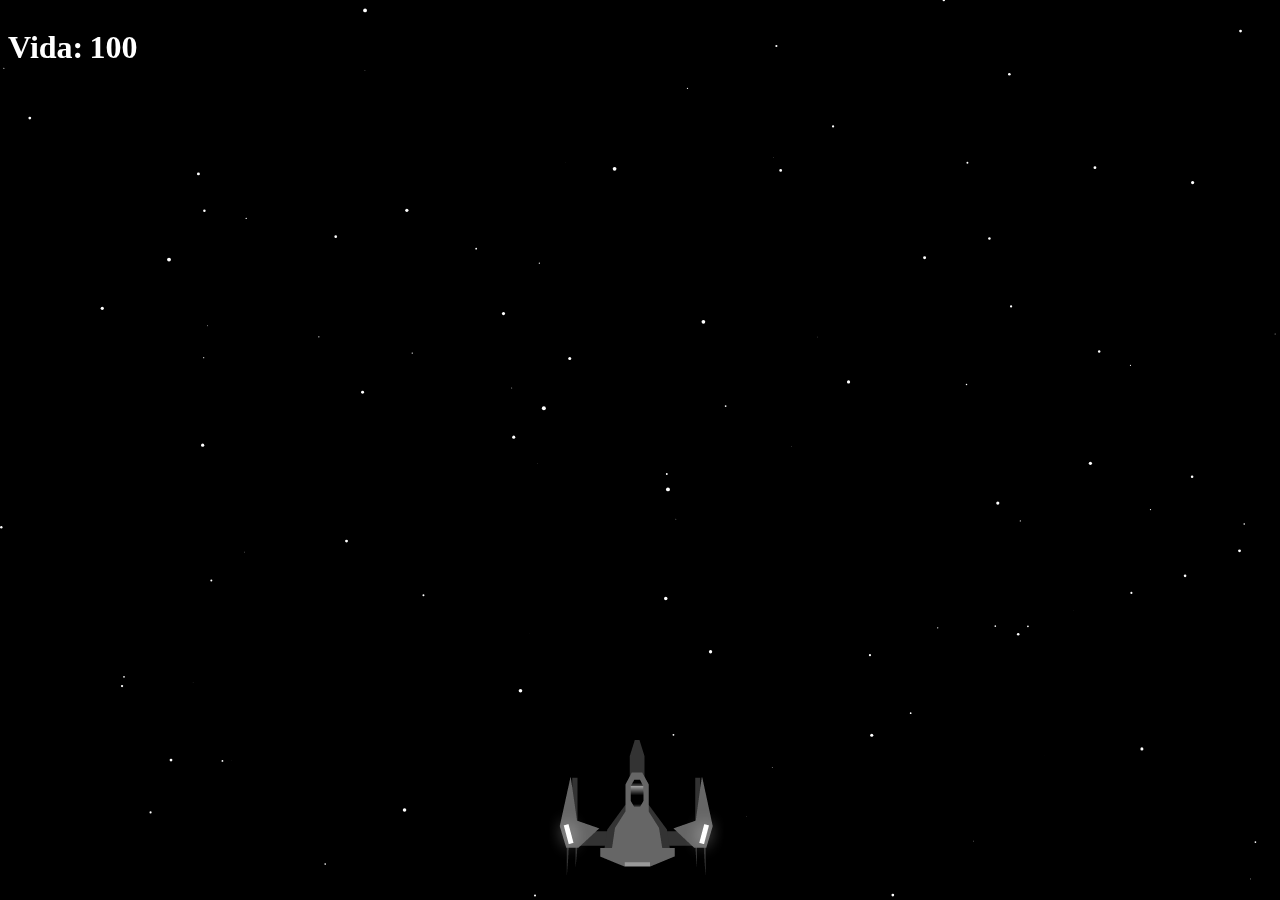
==== index.html @ d5b9a6c7 "Mensagemn de commit" ====
<!DOCTYPE html>
<html>
<head>
    <meta charset="UTF-8">
  <meta name="viewport" content="width=device-width, initial-scale=1.0">
  <link rel="stylesheet" href="style.css">
  <link rel="stylesheet" href="script.js">
  <title>SpaceBreak</title>
</head>
<body>
    <!-- O elemento canvas onde a animação será renderizada -->
    <canvas id="starfield"></canvas>
    <h1 class="vidaPlaneta">Vida:</h1><h1 class="quantVida"></h1>
    <div class="navePrincipal" id="navePrincipal"><img src="./imagens/navePrincipal.png" alt=""></div>
  <script src="script.js"></script>

   
</body>
</html>
---- style.css ----
/* Estilo para o elemento canvas */
canvas {
    background-color: black;
    display: block;
    position: absolute;
    top: 0;
    left: 0;
}
.navePrincipal {
    width: auto;
    height: auto;
    position: absolute;
    top: 90%; /*altura vertical*/
    left: 50%; /*posição horizontal (meio)*/
    transform: translate(-50%, -50%); /*deixa a nave centralizada*/
}
.tiro {
    width: 9px;
    height: 54px;
    position: absolute;
    background-image: url(./imagens/lasers/laserPadraov2.png);

}
.naveInimigaPadrao {
    width: auto;
    height: auto;
    position: absolute;
}
.meteoro {
    width: 150px;
    height: 100px;
    position: absolute;
    background-image: url(./imagens/naveInimigaPadrao.PNG);
}
.vidaPlaneta {
    color: white;
    position: absolute;
}
.quantVida {
    color: white;
    position: absolute;
    left: 7%;
}
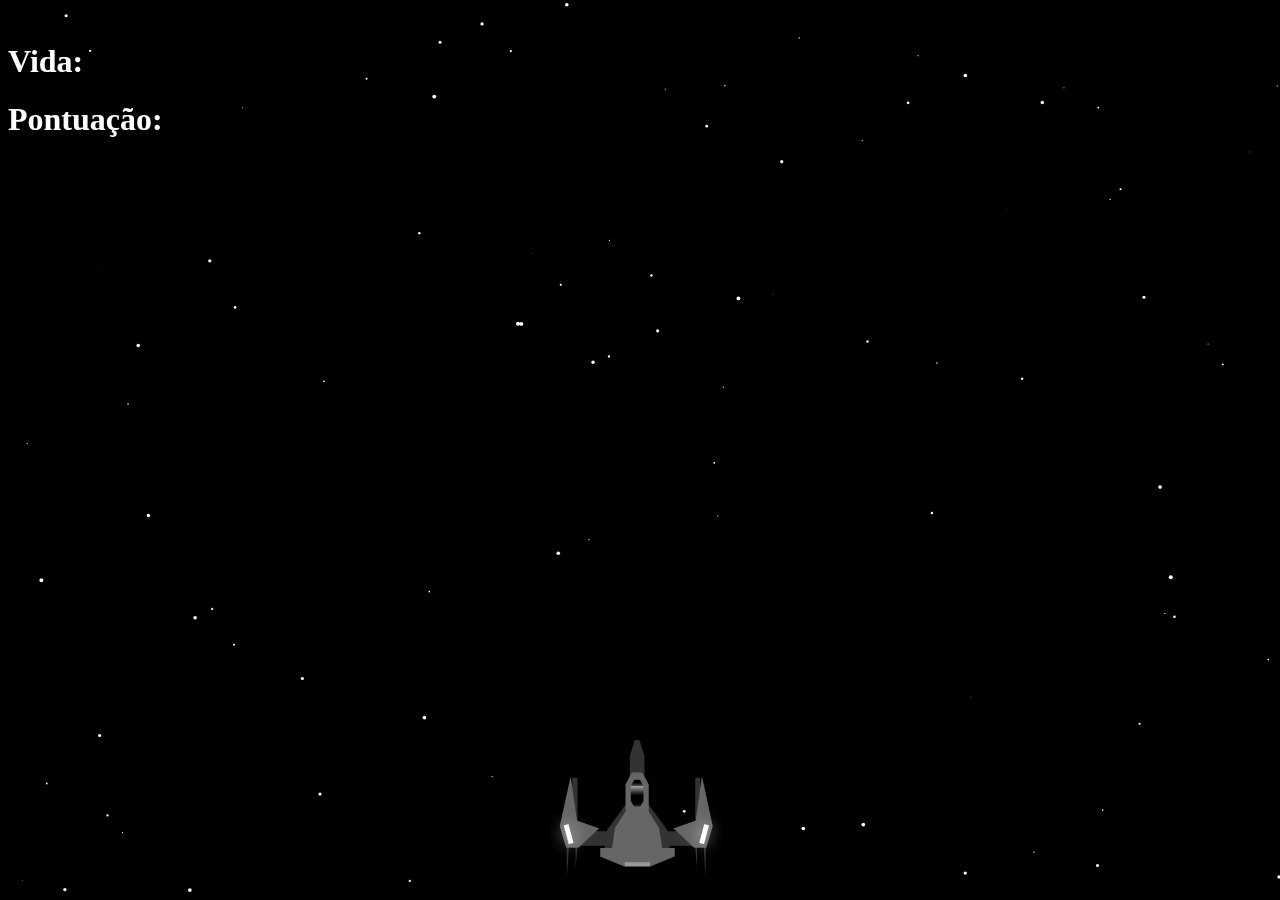
==== commit 980eddd4: "atualizacao de som" ====
--- a/index.html
+++ b/index.html
@@ -9,8 +9,9 @@
 </head>
 <body>
     <!-- O elemento canvas onde a animação será renderizada -->
-    <canvas id="starfield"></canvas>
-    <h1 class="vidaPlaneta">Vida:</h1><h1 class="quantVida"></h1>
+    <canvas id="starfield" width="1920" height="1080"></canvas>
+    <h1 class="vidaPlaneta">Vida:</h1><h1 id="quantVida"></h1>
+    <h1 class="texto-pont">Pontuação: </h1><h1 id="pontuacao"></h1>
     <div class="navePrincipal" id="navePrincipal"><img src="./imagens/navePrincipal.png" alt=""></div>
   <script src="script.js"></script>
 
--- a/style.css
+++ b/style.css
@@ -23,8 +23,8 @@
 
 }
 .naveInimigaPadrao {
-    width: auto;
-    height: auto;
+    width: 150px;
+    height: 120px;
     position: absolute;
 }
 .meteoro {
@@ -41,4 +41,13 @@
     color: white;
     position: absolute;
     left: 7%;
+}
+.texto-pont{
+    color: white;
+    position: absolute;
+}
+.pontuacao {
+    color: white;
+    position: absolute;
+    left: 7%;
 }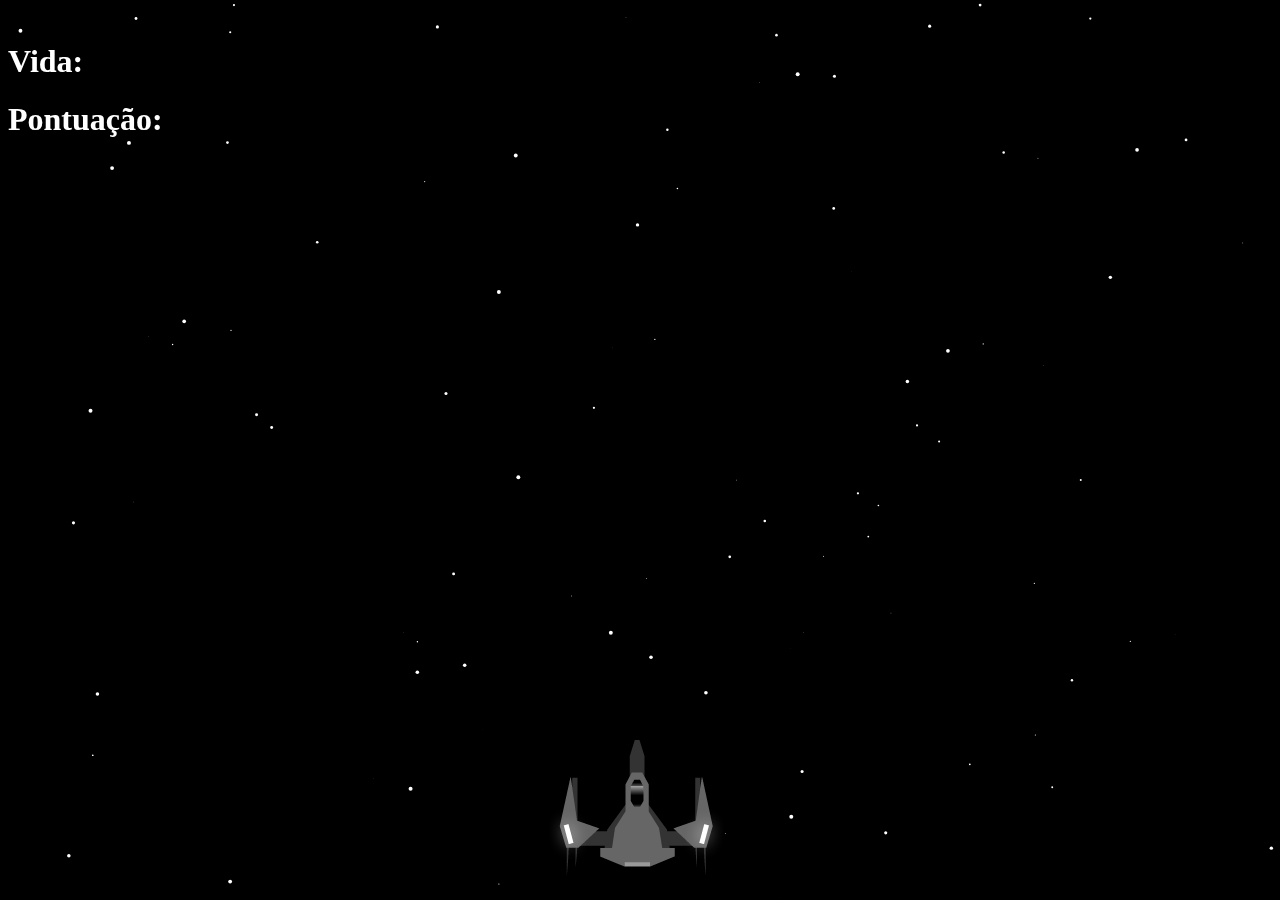
==== commit 4d34607c: "add game over" ====
--- a/index.html
+++ b/index.html
@@ -11,10 +11,12 @@
     <!-- O elemento canvas onde a animação será renderizada -->
     <canvas id="starfield" width="1920" height="1080"></canvas>
     <h1 class="vidaPlaneta">Vida:</h1><h1 id="quantVida"></h1>
-    <h1 class="texto-pont">Pontuação: </h1><h1 id="pontuacao"></h1>
+    <h1 class="texto-pont">Pontuação: </h1><h1 id="pontuacao">0</h1>
     <div class="navePrincipal" id="navePrincipal"><img src="./imagens/navePrincipal.png" alt=""></div>
+    <audio id="som-acao" autoplay loop>
+      <source src="./trilhasSonoras/trilhaSonoraAcaoSpaceBreak.mp3" type="audio/mpeg">
+  </audio>
   <script src="script.js"></script>
-
    
 </body>
 </html>
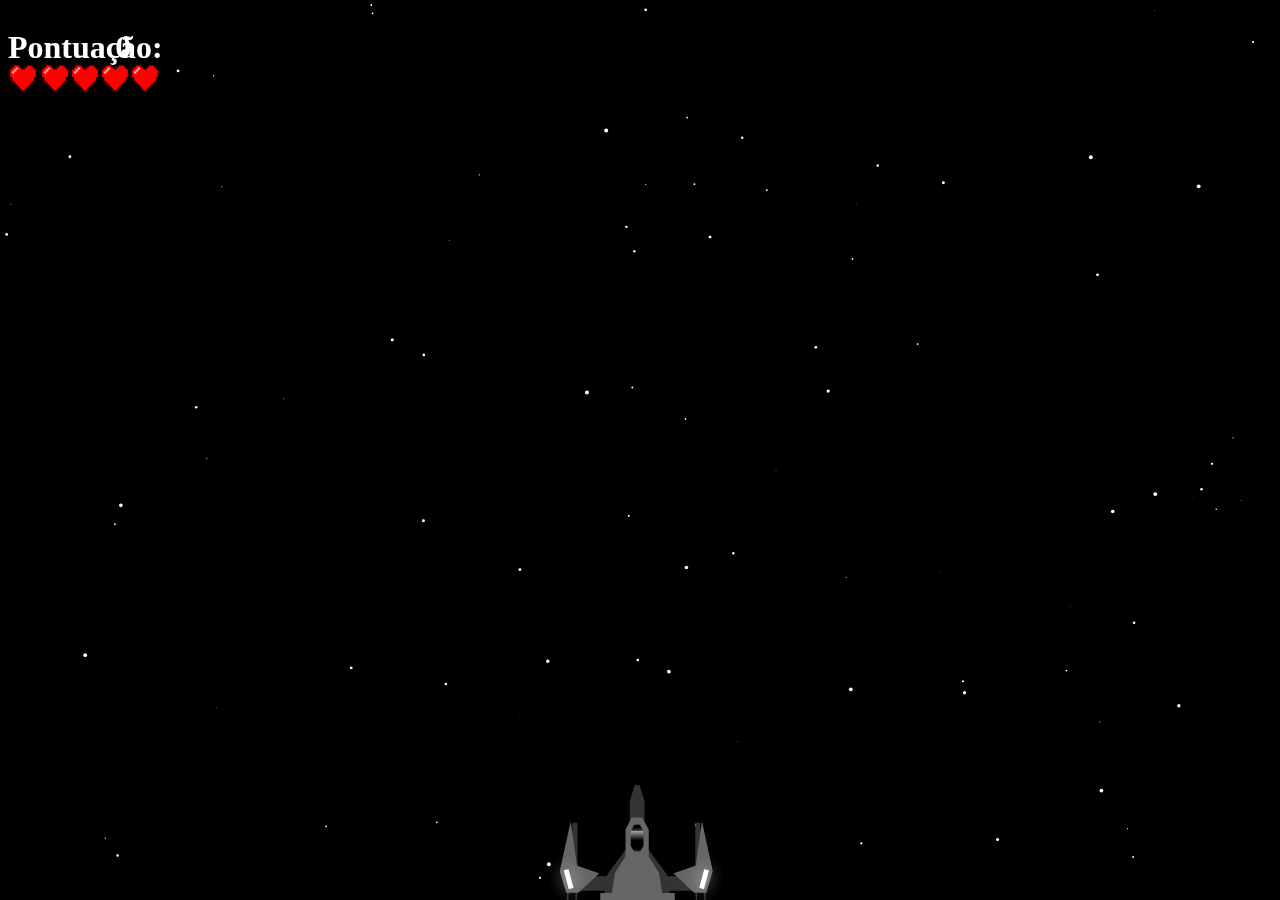
==== commit 979236a5: "vida add" ====
--- a/index.html
+++ b/index.html
@@ -10,13 +10,18 @@
 <body>
     <!-- O elemento canvas onde a animação será renderizada -->
     <canvas id="starfield" width="1920" height="1080"></canvas>
-    <h1 class="vidaPlaneta">Vida:</h1><h1 id="quantVida"></h1>
+    <!--<h1 class="vidaPlaneta">Vida:</h1><h1 id="quantVida"></h1>-->
     <h1 class="texto-pont">Pontuação: </h1><h1 id="pontuacao">0</h1>
     <div class="navePrincipal" id="navePrincipal"><img src="./imagens/navePrincipal.png" alt=""></div>
     <audio id="som-acao" autoplay loop>
       <source src="./trilhasSonoras/trilhaSonoraAcaoSpaceBreak.mp3" type="audio/mpeg">
   </audio>
   <script src="script.js"></script>
+    <img class="logo" id="vida1" src="./imagens/coracao.png" alt="vida" width="30" height="30">
+    <img class="logo" id="vida2" src="./imagens/coracao.png" alt="vida" width="30" height="30">
+    <img class="logo" id="vida3" src="./imagens/coracao.png" alt="vida" width="30" height="30">
+    <img class="logo" id="vida4" src="./imagens/coracao.png" alt="vida" width="30" height="30">
+    <img class="logo" id="vida5" src="./imagens/coracao.png" alt="vida" width="30" height="30">
    
 </body>
 </html>
--- a/style.css
+++ b/style.css
@@ -33,21 +33,115 @@
     position: absolute;
     background-image: url(./imagens/naveInimigaPadrao.PNG);
 }
+.naveInimigaPreto {
+    width: 150px;
+    height: 100px;
+    position: absolute;
+    background-image: url(./imagens/naveInimigaPreto.PNG);
+}
+.miniBoss {
+    width: 348px;
+    height: 279px;
+    position: absolute;
+    background-image: url(./imagens/naveInimigaVermelhaGrande.PNG);
+}
+#explosao {
+    background: url(./imagens/explosao.gif);
+    width: 157px;
+    height: 229px;
+    position: absolute;
+}
 .vidaPlaneta {
     color: white;
     position: absolute;
+    top: 8%;
 }
-.quantVida {
+#quantVida {
     color: white;
     position: absolute;
-    left: 7%;
+    left: 5%;
+    top: 8%;
 }
 .texto-pont{
     color: white;
     position: absolute;
 }
-.pontuacao {
+#pontuacao {
     color: white;
     position: absolute;
-    left: 7%;
+    left: 9%;
+}
+.power-up-velocidade{
+    width: 32px;
+    height: 32px;
+    position: absolute;
+    border-radius: 65px;
+    background-image: url(./imagens/power-ups/power-up-velocidade.png);
+}
+.power-up-maisTiro{
+    width: 32px;
+    height: 32px;
+    position: absolute;
+    border-radius: 65px;
+    background-image: url(./imagens/power-ups/power-up-maisTiro.png);
+}
+.power-up-vida{
+    width: 32px;
+    height: 32px;
+    position: absolute;
+    border-radius: 65px;
+    background-image: url(./imagens/power-ups/power-up-vida.png)
+}
+.power-up-dano{
+    width: 32px;
+    height: 32px;
+    position: absolute;
+    border-radius: 65px;
+    background-image: url(./imagens/power-ups/power-up-dano.png)
+}
+html {
+    height: 100%;
+    width: 100%;
+    position: fixed;
+}
+.icone-mais-tiro{
+    width: 64px;
+    height: 64px;
+    position: absolute;
+    background-image: url(./imagens/power-ups/power-up-maisTiro-Icone.png);
+}
+.icone-velocidade{
+    width: 64px;
+    height: 64px;
+    position: absolute;
+    background-image: url(./imagens/power-ups/power-up-velocidade-Icone.png);
+}
+.icone-dano{
+    width: 64px;
+    height: 64px;
+    position: absolute;
+    background-image: url(./imagens/power-ups/power-up-dano-Icone.png)
+}
+.logo{
+    position: absolute;
+    gap: 6px;
+}
+#vida1{
+    top: 7%;
+}
+#vida2{
+    left: 40px;
+    top: 7%;
+}
+#vida3{
+    left: 70px;
+    top: 7%;
+}
+#vida4{
+    left: 100px;
+    top: 7%;
+}
+#vida5{
+    left: 130px;
+    top: 7%;
 }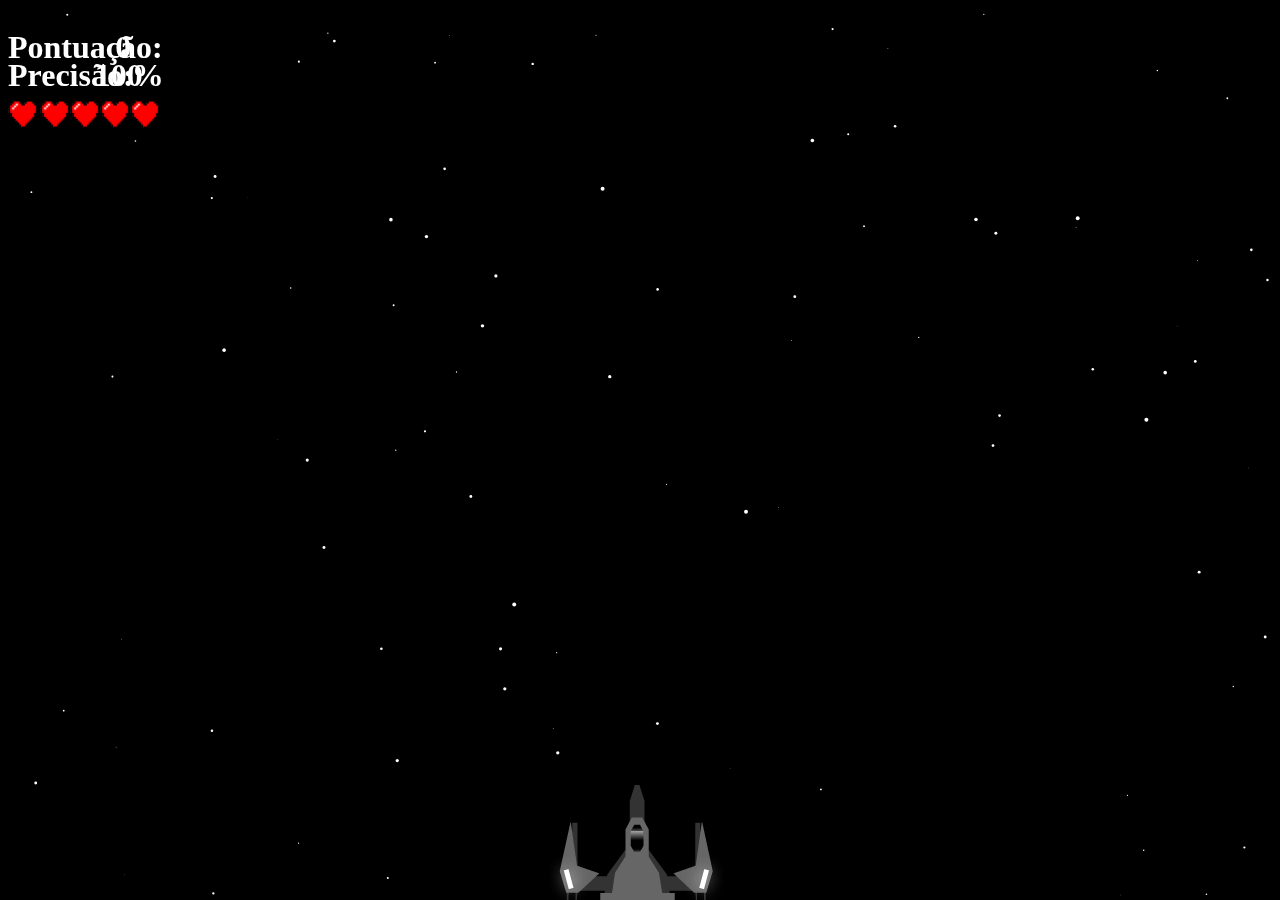
==== commit 7a2ecfe8: "progressao de dificuldade aprimorado e inicio do código de boss" ====
--- a/index.html
+++ b/index.html
@@ -12,6 +12,7 @@
     <canvas id="starfield" width="1920" height="1080"></canvas>
     <!--<h1 class="vidaPlaneta">Vida:</h1><h1 id="quantVida"></h1>-->
     <h1 class="texto-pont">Pontuação: </h1><h1 id="pontuacao">0</h1>
+    <h1 class="texto-precisao">Precisão: </h1><h1 id="precisao">100</h1><h1 class="porcentagem">%</h1>
     <div class="navePrincipal" id="navePrincipal"><img src="./imagens/navePrincipal.png" alt=""></div>
     <audio id="som-acao" autoplay loop>
       <source src="./trilhasSonoras/trilhaSonoraAcaoSpaceBreak.mp3" type="audio/mpeg">
--- a/style.css
+++ b/style.css
@@ -14,6 +14,14 @@
     top: 90%; /*altura vertical*/
     left: 50%; /*posição horizontal (meio)*/
     transform: translate(-50%, -50%); /*deixa a nave centralizada*/
+}
+.navePrincipalPlayer2 {
+    width: auto;
+    height: auto;
+    position: absolute;
+    top: 90%; /*altura vertical*/
+    left: 50%; /*posição horizontal (meio)*/
+    transform: translate(-50%, -50%);
 }
 .tiro {
     width: 9px;
@@ -45,6 +53,12 @@
     position: absolute;
     background-image: url(./imagens/naveInimigaVermelhaGrande.PNG);
 }
+.boss {
+    width: 900px;
+    height: 538px;
+    position: absolute;
+    background-image: url(./imagens/boss.png);
+}
 #explosao {
     background: url(./imagens/explosao.gif);
     width: 157px;
@@ -70,6 +84,23 @@
     color: white;
     position: absolute;
     left: 9%;
+}
+.texto-precisao{
+    color: white;
+    position: absolute;
+    top: 4%;
+}
+#precisao{
+    color: white;
+    position: absolute;
+    left: 7.4%;
+    top: 4%;
+}
+.porcentagem{
+    color: white;
+    position: absolute;
+    left: 10.3%;
+    top: 4%;
 }
 .power-up-velocidade{
     width: 32px;
@@ -122,26 +153,40 @@
     position: absolute;
     background-image: url(./imagens/power-ups/power-up-dano-Icone.png)
 }
+.barraDeVida{
+    width: 200px;
+    height: 20px;
+    background-color: #ccc;
+    border: 1px solid #333;
+    position: absolute;
+}
+.projetil{
+    width: 22px;
+    height: 22px;
+    position: absolute;
+    background-image: url(./imagens/Energy.png);
+    border-radius: 345px;
+}
 .logo{
     position: absolute;
     gap: 6px;
 }
 #vida1{
-    top: 7%;
+    top: 11%;
 }
 #vida2{
     left: 40px;
-    top: 7%;
+    top: 11%;
 }
 #vida3{
     left: 70px;
-    top: 7%;
+    top: 11%;
 }
 #vida4{
     left: 100px;
-    top: 7%;
+    top: 11%;
 }
 #vida5{
     left: 130px;
-    top: 7%;
+    top: 11%;
 }